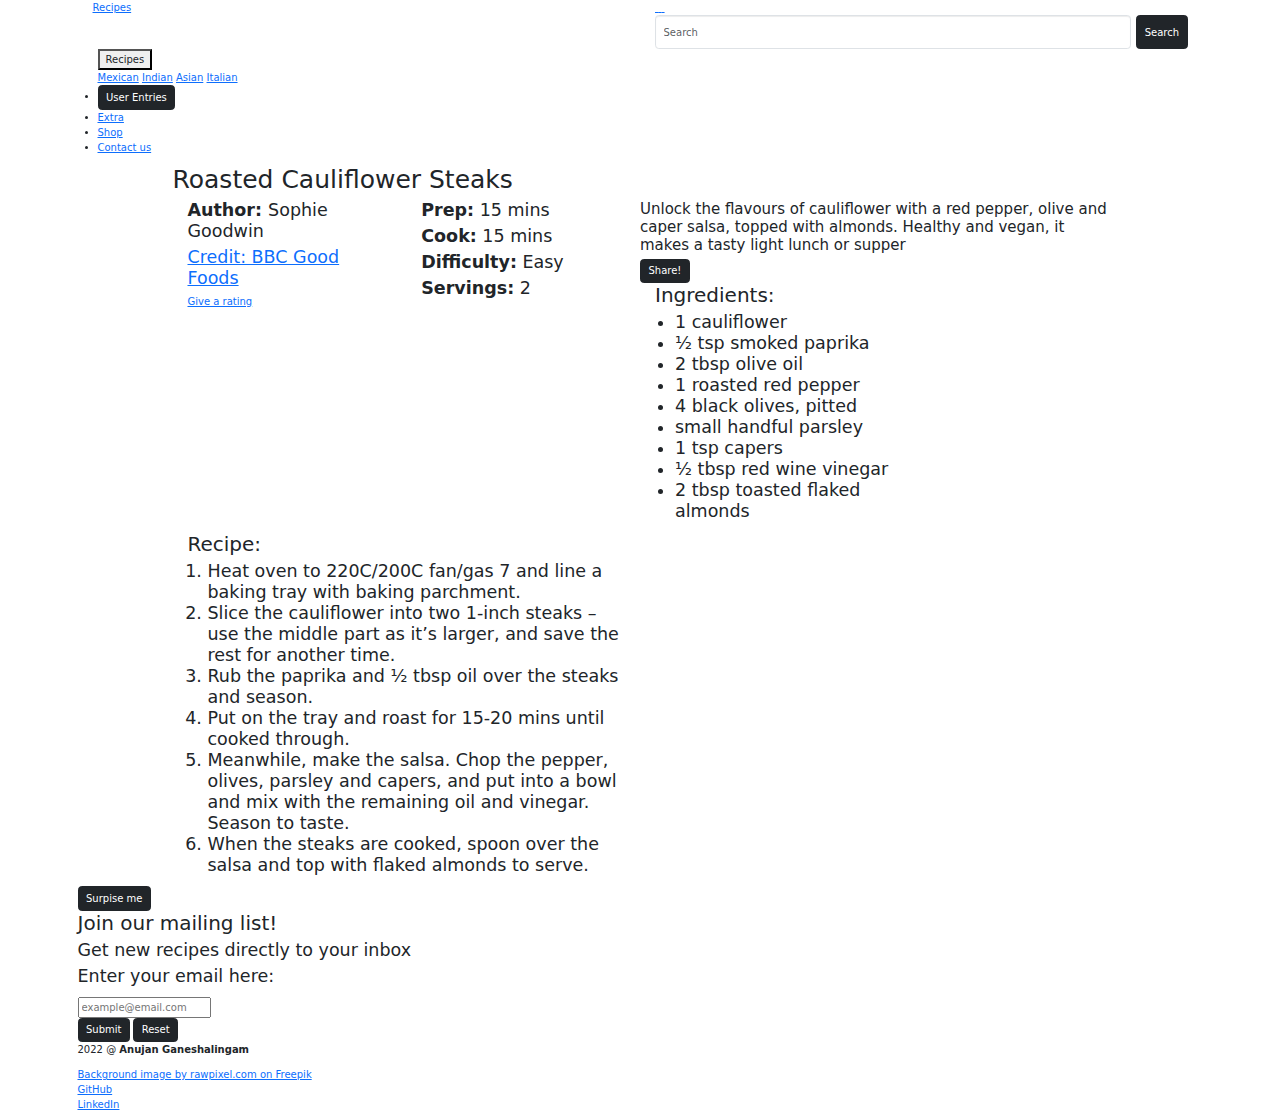
==== cauliflower.html @ fc008723 "Add files via upload" ====
<!DOCTYPE html>
<html>
	<head>
		<title>Cauliflower Steak</title>
		
		<!-- Meta Description for Search Engine Results -->
		<meta name="description" content="Can't decide what to make? Find a great recipe">
		<meta name="viewport" content="width=device-width, initial-scale=1">
		<link rel="stylesheet" href="https://maxcdn.bootstrapcdn.com/bootstrap/3.4.1/css/bootstrap.min.css">
		<script src="https://ajax.googleapis.com/ajax/libs/jquery/3.5.1/jquery.min.js"></script>
		<script src="https://maxcdn.bootstrapcdn.com/bootstrap/3.4.1/js/bootstrap.min.js"></script>

		<link href="https://cdn.jsdelivr.net/npm/bootstrap@5.1.3/dist/css/bootstrap.min.css" rel="stylesheet">
		<script src="https://cdn.jsdelivr.net/npm/bootstrap@5.1.3/dist/js/bootstrap.bundle.min.js"></script>

		<!-- Google Fonts integration: http://www.google.com/fonts -->
		<!-- <link href='http://fonts.googleapis.com/css?family=Open+Sans:400italic,400,700,300|Love+Ya+Like+A+Sister' rel='stylesheet' type='text/css'> -->
		<link rel="preconnect" href="https://fonts.googleapis.com">
		<link rel="preconnect" href="https://fonts.gstatic.com" crossorigin>
		<link href="https://fonts.googleapis.com/css2?family=Comfortaa:wght@300;400;600;700&family=Rubik+Maze&display=swap" rel="stylesheet">		


		<link href="https://fonts.googleapis.com/css2?family=Abril+Fatface&family=Fredoka+One&family=Righteous&display=swap" rel="stylesheet">

		<!-- Normalize to clean up & standardize the browser default styles: http://necolas.github.io/normalize.css/ -->
		<link rel="stylesheet" href="css/normalize.css">
		
		<!-- Custom CSS -->
		<link rel="stylesheet" href="css/style.css">

		<script type="text/javascript">
			function CheckOther(val){
				var element = document.getElementById('cuisineOther');
				var title = document.getElementById('cuisineOtherTitle');
				if(val=='Other'){
					element.style.display='block';
					title.style.display='block';	
				}	
				else
					element.style.display='none'
			}
		</script>

	</head>

	<body>
		<div class="container">		
			<div class="top">
				<div class ='col-sm-6' >
					<p id="logo"><a href="/index.html" title="Main Page">Recipes</a></p>
				</div>

				<div class="col-sm-6" id="links">
					<a class="icons" id="twitter" href="https://www.twitter.com">
						<img src="/images/twitter.png" alt="" width="30">
					</a>
					<a class="icons" href="https://www.facebook.com">
						<img src="/images/facebook.png" alt="" width="30">
					</a>
					<a class="icons" id="insta" href="https://www.instagram.com">
						<img src="/images/instagram.jpeg" alt="" width="35">
					</a>

					<a class="icons" href="#">
						<img src="/images/icon.png" alt="" width="30">

						

					</a>
					<!-- search bar -->
					<form class="d-flex">
						<input class="form-control me-2" type="text" placeholder="Search">
						<button class="btn btn-dark" type="button" id="search">Search</button>
					</form>
				</div>
			</div>
		</div>
			
		<div class="container">
			<div class="mainNav">
				<header class="main">
					<nav>
						<ul class="clearfix">
							<!-- dropdown menu -->
							<div class="dropdown">
								<button class="dropbtn">Recipes</button>
								<div class="dropdown-content">
									<a href="">Mexican</a>
									<a href="">Indian</a>
									<a href="">Asian</a>
									<a href="">Italian</a>
								</div>
							
							</div>

							<li>
							<div>
										<!-- Button trigger modal -->
								<button type="button" class="btn btn-dark" data-bs-toggle="modal" data-bs-target="#exampleModal" id="userBtn">
									User Entries
								</button>
 
								<div class="modal" id="exampleModal">
									<div class="modal-dialog modal-dialog-centered modal-lg">
										<div class="modal-content">

											<div class="modal-header">
												<!-- <h5 class="modal-title" id="exampleModalLabel"></h5> -->
												<button type="button" class="btn-close" data-bs-dismiss="modal" aria-label="Close">
												</button>
											</div>

											<div class="modal-body">
												<form>
													<fieldset>
														<legend>
															<h2>Enter your recipe here:</h2>
														</legend>
															<!-- <h3>Recipe Title</h3> -->
														<label for="recipeTitle" id="recipeName">
															<h3>Recipe title:</h3>
														</label> 
														<input type="text" id="recipeTitle" name="recipeTitle"> <br>

														<label for="recipe" id="recipe">
															<h3>Recipe:</h3>
														</label> 
														<textarea name="recipe" id="recipe" cols="70" rows="3"></textarea>


														<br>
														<label for="cuisine" id="cuisine">
															<h3>Cuisine:</h3>
														</label> 
														<select name="cuisine" id="cuisine" onchange="CheckOther(this.value);">
															<option>Select a cuisine:</option>
															<option value="Indian">Indian</option>
															<option value="Japanese">Japanese</option>
															<option value="French">French</option>
															<option value="Thai">Thai</option>
															<option value="Greek">Greek</option>
															<option value="Italian">Italian</option>
															<option value="Other">Other</option>
														</select>

														<label for="cuisineOtherTitle" id="cuisineOtherTitle" style="display:none;">
															<h3>Other cuisine:</h3>
														</label>
														<input type="text" name="cuisineOther" id="cuisineOther" style="display:none;" />
												

													
														<br>
														<label for="img" id="img">
															<h3>Upload an Image:</h3>
														</label> 
														<input type="file" id="img" name="img" accept="image/*">

													</fieldset>
													
												</form>
											</div>

											<div class="modal-footer">
												<button type="button" class="btn btn-secondary" data-bs-dismiss="modal">Close</button>
												<button type="button" class="btn btn-primary" data-bs-dismiss="modal" >Submit</button>
											</div>
										</div>
									</div>
								</div>
						
							</div>
							
							</li>
							<li><a href="">Extra</a></li>
							<li><a href="">Shop</a></li>
							<li><a href="">Contact us</a></li>
						
						</ul>
					</nav>
				</header>
			</div>
		</div><!-- end container -->





		<!-- ---------- Recipe Card ---------- -->
		<div class="container">
			<div class="recipe-card">
				<div class="row">
					<div class='col-sm-1'>

					</div>
					<div class="col-sm-10" id="recipe-card">
						<h1>Roasted Cauliflower Steaks</h1>
						
						<div class="col-sm-3">
							<h3><strong> Author: </strong> Sophie Goodwin</h3>
							<a href="https://www.bbcgoodfood.com/recipes/cauliflower-steaks-roasted-red-pepper-olive-salsa"><h3>Credit: BBC Good Foods</h3></a>
							<a href="#">Give a rating</a>
						</div>
						<div class="col-sm-3">
							<h3><strong>Prep:</strong> 15 mins</h3>
							<h3><strong>Cook:</strong> 15 mins</h3>
							<h3><strong>Difficulty:</strong> Easy</h3>
							<h3><strong>Servings:</strong> 2</h3>
						</div>

						<div>
							<h4>Unlock the flavours of cauliflower with a red pepper, olive and caper salsa, topped with almonds. Healthy and vegan, it makes a tasty light lunch or supper</h4>
							<a href="#"><button type="button" class="btn btn-dark" id="share">Share!</button></a>
						</div>
					
						<img src="images/cauliflower.webp" alt="">

						<div class="col-sm-4">
							<h2>Ingredients:</h2>
							<h3>
								<ul>
									<li>1 cauliflower</li>
									<li>½ tsp smoked paprika</li>
									<li>2 tbsp olive oil</li>
									<li>1 roasted red pepper</li>
									<li>4 black olives, pitted</li>
									<li>small handful parsley</li>
									<li>1 tsp capers</li>
									<li>½ tbsp red wine vinegar</li>
									<li>2 tbsp toasted flaked almonds</li>
								</ul>
							</h3>
						</div>

						<div class="col-sm-6">
							<h2>Recipe:</h2>
							<h3>
								<ol>
									<li>Heat oven to 220C/200C fan/gas 7 and line a baking tray with baking parchment. </li>
									<li>Slice the cauliflower into two 1-inch steaks – use the middle part as it’s larger, and save the rest for another time.</li>
									<li>Rub the paprika and ½ tbsp oil over the steaks and season. </li>
									<li>Put on the tray and roast for 15-20 mins until cooked through.</li>
									<li>Meanwhile, make the salsa. Chop the pepper, olives, parsley and capers, and put into a bowl and mix with the remaining oil and vinegar. 
										Season to taste. </li>
									<li>When the steaks are cooked, spoon over the salsa and top with flaked almonds to serve.</li>
								</ol>
							</h3>
						</div>

					</div>
				</div>
			</div>
		</div>
		

		


		
		<div class="container">
			<div class="mx-auto">
				<a href="#" class="random">
					<button type="button" class="btn btn-dark" id="random">
					Surpise me </button>
				</a>
			</div>
		</div>

		<div class="container">		
			<div class="mailing-list">
				<h2>Join our mailing list!</h2>
				<h3>Get new recipes directly to your inbox</h3>
				<form autocomplete="on">
					<label for="email"><h3>Enter your email here:</h3></label><br>
					<input type="email" id="email" name="email"
					placeholder="example@email.com"> <br>
					<!-- <input type="submit" value="Submit">  
					<input type="reset" value="Reset"> -->
					<button type="button" class="btn btn-dark">
						Submit </button>
					<button type="button" class="btn btn-dark">
						Reset </button>


				</form>
			</div>
		</div><!-- end container -->
		



		<footer class="main">
			<div class="container clearfix">
			
				<div id="uncopyright">
					<p> 2022 @ <strong>Anujan Ganeshalingam</strong></p>
					<a href="https://www.freepik.com/free-vector/white-gray-geometric-pattern-background-vector_18240979.htm#query=modern%20background&position=1&from_view=keyword"> Background image by rawpixel.com on Freepik</a>
				</div><!-- end uncopyright -->
				
				<div id="credits">
					<a href="https://www.github.com/anujang">GitHub</a><br>
					<a href="https://www.linkedin.com/in/anujang">LinkedIn</a>

				</div><!-- end credits -->
				
			</div><!-- end container -->
		</footer>
	</body>
</html>
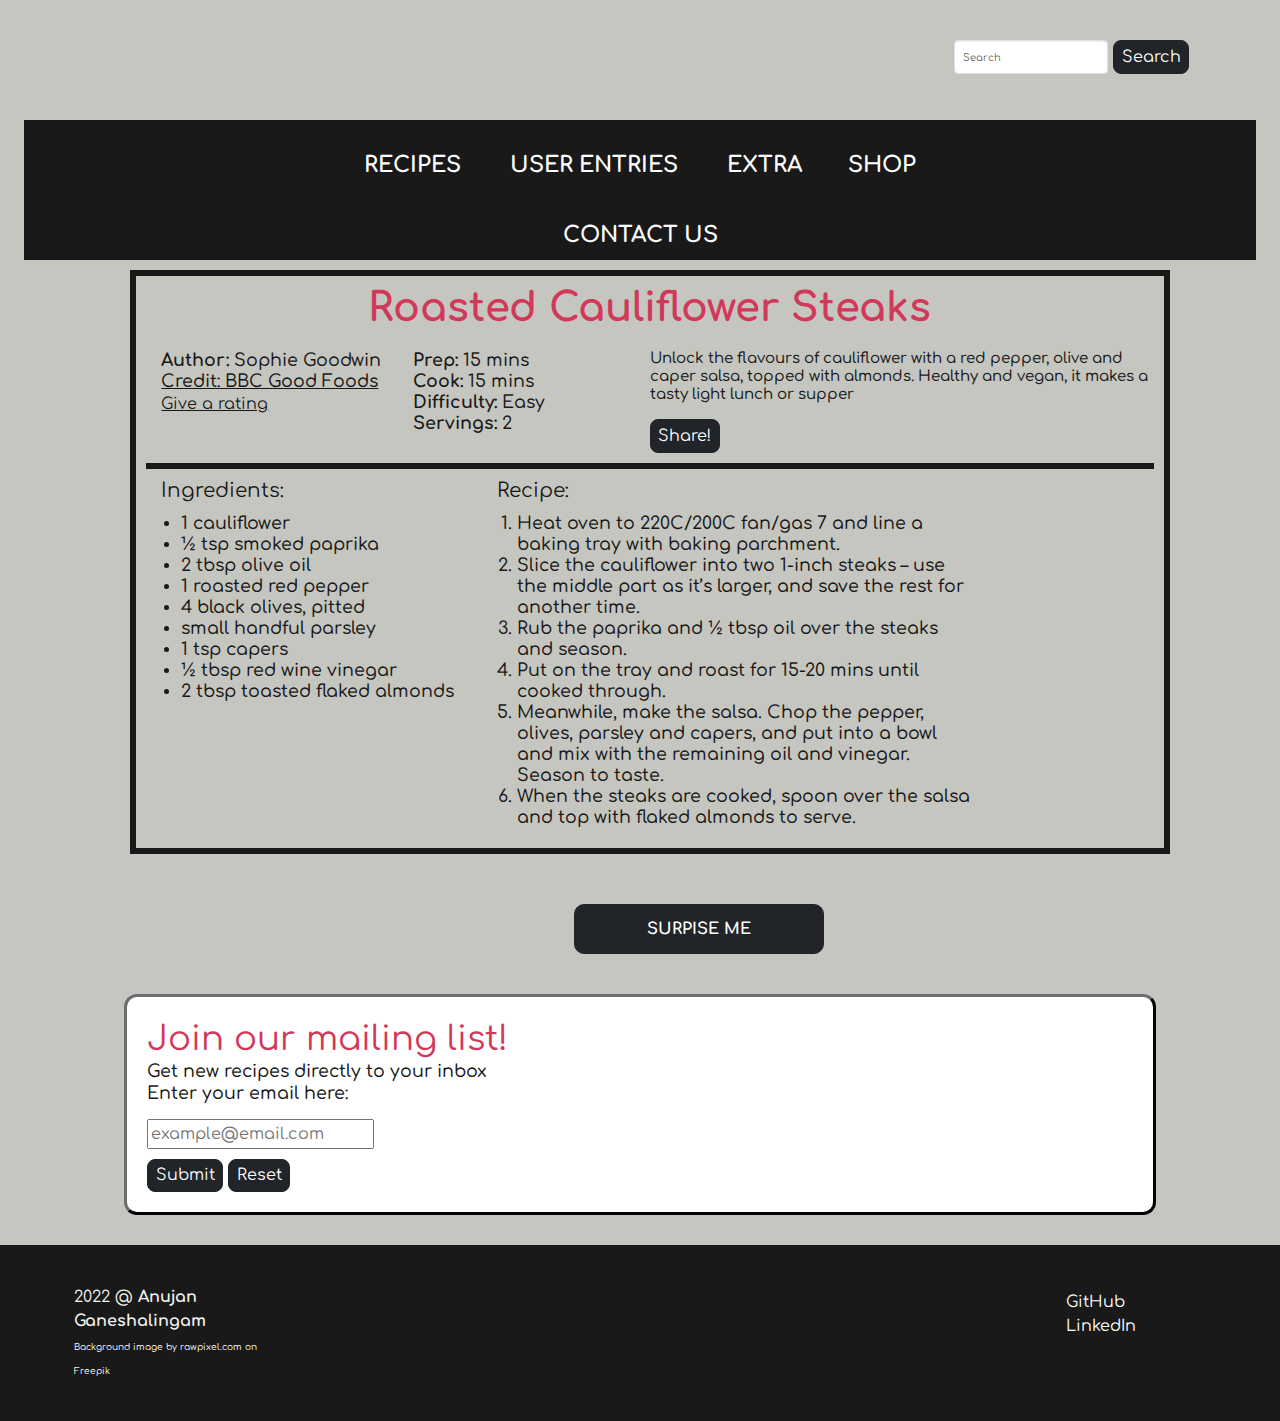
==== commit a9f20351: "Add files via upload" ====
--- a/cauliflower.html
+++ b/cauliflower.html
@@ -40,6 +40,7 @@
 					element.style.display='none'
 			}
 		</script>
+
 
 	</head>
 
@@ -259,12 +260,31 @@
 		
 		<div class="container">
 			<div class="mx-auto">
-				<a href="#" class="random">
+				<a href="/" class="random" id="randSelect" onclick="randomSelect()">
 					<button type="button" class="btn btn-dark" id="random">
 					Surpise me </button>
 				</a>
 			</div>
 		</div>
+
+
+
+		<script>
+			function randomSelect() {
+				const sites = [
+					'/zucchini.html',
+		 			'/halloumi.html',
+					 '/prawn.html',
+					'/mushroom.html',
+					'/crab.html'
+				];
+				let randInd = Math.floor(Math.random() * sites.length);
+				let randSite = sites[randInd];
+			return randSite
+			}
+			randSelected = randomSelect()
+			document.getElementById('randSelect').href = randSelected
+		</script>
 
 		<div class="container">		
 			<div class="mailing-list">
--- a/css/style.css
+++ b/css/style.css
@@ -0,0 +1,508 @@
+    html {
+        scroll-behavior: smooth;
+    }
+    
+    body {
+        /* background: #f2f3ee url('../images/bg-tile.gif') top left repeat; */
+        background: #c5c6c0 url('../images/bg1.jpg');
+        color: #191919;
+        -webkit-font-smoothing: antialiased;
+        text-rendering: optimizelegibility;
+        font-size: 16px;
+        /* font-family: 'Open Sans', "Helvetica Neue", Arial, sans-serif; */
+        font-family: 'Comfortaa';
+        margin: 0px;
+    }
+
+
+    /* ================== Main Container ====================== */
+
+
+    .container {
+        max-width: 1400px;
+        width: auto;
+        margin: 0 auto;
+        padding: 0px 24px;
+    }
+
+
+    /* ==================== Top Bar ========================= */
+    
+    .container .top #links .d-flex{
+        max-width:300px;
+        margin-top: 40px;
+        float: right;
+        margin-left: 6px;
+        margin-right: 10px;
+    }
+
+    input .form-control{
+        background-color: #191919;
+        color:#c5c6c0
+    }
+
+    #instagram{
+        margin-top: -2px;
+    }
+
+    #twitter{
+        margin : auto 100px;
+    }
+
+    .icons:hover{
+        opacity: 0.5;
+    }
+
+    .container .top .col-sm-6 #logo a{
+		display: block;
+		width: 400px;
+		height: 120px;
+		background: url('../images/tempLogo.png') center center no-repeat;
+		text-indent: -9999px;
+
+	}
+
+    /* hover opacity */
+    .container .top .col-sm-6 #logo a:hover {
+        padding: 0;
+        background: url('../images/tempLogo.png') center center no-repeat;
+        opacity: 0.5;
+    }
+    
+	.container .top #links .icons{
+		float: right;
+		margin: 4px;
+        margin-top: 45px;
+	}
+
+	
+
+    #search{
+        margin-right: 10px;
+    }
+
+
+    /* ==================== Nav Bar ========================= */
+
+    a:link{
+        text-decoration: none;
+    }
+
+    .mainNav{
+        font-size: 22px;
+    }
+
+	header nav {
+		text-align: center;
+        font-family: 'Comfortaa';
+
+	}
+	
+	header nav ul {
+		margin: 0;
+		padding:0 275px;
+		list-style: none;
+		display: inline-block;
+		line-height: 50px;
+		width:auto;
+		background-color: #191919;
+		color: white
+	}
+	
+
+	header nav ul li {
+		display: inline-block;
+		padding: 0 20px;
+	}
+	
+	header nav ul li a:hover {
+		color: #d13859;
+		padding-top: 20px;
+		/* background: url('../images/tiny-donut.png') top center no-repeat; */
+	}
+	
+	header nav ul li a {
+		text-transform: uppercase;
+		text-decoration: none;
+		font-weight: bold;
+	}
+
+
+
+    /* ==================== Dropdown ========================= */
+
+.dropbtn {
+	background-color: #191919;
+	color: white;
+	padding: 20px;
+	/* font-size: 20px; */
+	border: none;
+	text-transform: uppercase;
+	text-decoration: none;
+	font-weight: bold;
+    font-family: 'Comfortaa';
+
+  }
+  
+  /* The container <div> - needed to position the dropdown content */
+  .dropdown {
+	position: relative;
+	display: inline-block;
+  }
+  
+  /* Dropdown Content (Hidden by Default) */
+  .dropdown-content {
+	display: none;
+	position: absolute;
+	background-color: #191919;
+    
+	min-width: 160px;
+	/* box-shadow: 0px 8px 16px 0px rgba(0,0,0,0.2); */
+	z-index: 1;
+	margin-left: -10px;
+  }
+  
+  /* Links inside the dropdown */
+  .dropdown-content a {
+	color: rgb(255, 255, 255);
+	padding: 0px 8px;
+	text-decoration: none;
+	display: block;
+	text-transform: uppercase;
+	text-decoration: none;
+	font-weight: bold;
+  }
+  
+  /* Change color of dropdown links on hover */
+  .dropdown-content a:hover {background-color: #d13859;}
+  
+  /* Show the dropdown menu on hover */
+  .dropdown:hover .dropdown-content {display: block;}
+  
+  /* Change the background color of the dropdown button when the dropdown content is shown */
+  .dropdown:hover .dropbtn {
+	background-color: #191919;
+	color: #d13859; 
+    }
+
+    
+
+
+
+
+	/* =================== Body ==================== */
+
+
+    .welcomeContainer{
+        max-width: 1400px;
+        width: auto;
+        margin: 0 auto;
+        padding: 0px 22px;
+        position: relative;
+        text-align: center;
+        color: whitesmoke;
+    }
+
+    #secondaryText a:hover{
+        color: #d13859;
+    }
+
+    #welcome{
+        max-width: 1347px;
+        width:auto;
+        padding-left: 3px;
+        padding-right: 0px;
+    }
+
+    .welcomeText{
+        position: absolute;
+        top: 50%;
+        left: 50%;
+        transform: translate(-50%, -50%);
+        font-size: 130px;
+        font-family: 'Comfortaa';
+        font-weight: 400;
+        background-color: rgba(57, 56, 56, 0.6);
+        padding: 60px;
+        font-family: 'Abril Fatface', cursive;
+    }
+
+    #secondaryText{
+        font-size: 50px;
+    }
+
+    #subTitle{
+        text-align: center;
+        padding: 15px 0px;
+    }
+    
+    .card{
+        margin: auto;
+    }
+
+    .card-img-top:hover{
+        opacity: 0.6;
+    }
+
+    .card {
+        /* background-color: #c5c6c0; */
+        min-height: 540px ;
+        max-height: 540px;
+        max-width: 250px;
+    }
+    
+
+
+    #random{
+        margin: 40px 550px;
+        height: 50px;
+        width: 250px;
+        text-transform: uppercase;
+        text-decoration: none;
+        font-weight: bold;
+        font-size: 16px;
+        border-radius: 10px;
+	}
+
+    .btn-dark:hover{
+        color: #191919;
+        background-color: #f2f3ee;
+    }
+    
+    #seeMore{ 
+    margin-top: 10px;
+    }
+
+    #seeMoreZucc {
+        margin-top: 24px
+    }
+
+    .mailing-list{
+        margin: 0 100px 30px;
+        background-color: #ffffff;
+        padding: 20px;
+        border-style: outset;
+        border-radius: 13px;
+        border-color: #191919;
+    }
+
+    
+
+	/* =================== Modal ==================== */
+
+
+    #userBtn{
+		margin: 3px;
+		padding: 0px 0px;
+        padding-bottom: 2px;
+		list-style: none;
+		display: inline-block;
+		line-height: 50px;
+		width:auto;
+		background-color: #191919;
+		color: white;
+        border: #191919;
+        text-transform: uppercase;
+		text-decoration: none;
+		font-weight: bold;
+        font-size: 22px;
+    }
+
+    #userBtn:hover{
+        color: #d13859;
+    }
+
+    .modal-body{
+        color: #191919;
+    }
+
+    .modal-body #recipe{
+        max-width: 400px;
+    }
+
+
+    #cuisineOther{
+        margin: auto;
+    }
+
+    #img{
+        margin:auto;
+    }
+
+    .card{
+        border-style: solid;
+        border-color: #191919;
+    }
+
+
+
+
+    
+	/* =================== Mailing List ==================== */
+
+
+    #email{
+        margin:10px 0px;
+    }
+
+
+	/* =================== Footer ==================== */
+    
+    
+    footer.main {
+        background: #191919 top left repeat;
+        color: #f2f3ee;
+        padding: 30px 0;
+    }
+    footer.main a:hover {
+        color: #f2f3ee;
+    }
+    
+    #uncopyright, #credits {
+        width: 240px;
+        float: left;
+        padding: 10px 0 10px 50px;
+    }
+    
+    /* #uncopyright {
+        background: url('../images/icon-recycle.png') center left no-repeat;
+    } */
+
+    #uncopyright a {
+        font-size: 9px
+    }
+    
+    #credits {
+        background: url('../images/icon-apple.png') center left no-repeat;
+        float: right;
+        margin-top: 5px;
+    }
+    
+    
+    
+    .clearfix:after {
+        visibility: hidden;
+        display: block;
+        content: "";
+        clear: both;
+        height: 0;
+    }
+    * html .group             { zoom: 1; } /* IE6 */
+    *:first-child+html .group { zoom: 1; } /* IE7 */
+
+
+
+    /* =================== Typography ==================== */
+    
+    h1, h2 {
+        /* font-family: 'Love Ya Like A Sister', cursive; */
+        font-family: 'Comfortaa';
+        color: #d13859;
+        font-size: 40px;
+        font-weight: normal;
+        line-height: 44px;
+        margin: 0;
+    }
+    
+    h1 {
+        text-align: center;
+        background: url('../images/header-divider.png') bottom center no-repeat;
+        padding: 0 0 20px;
+    }
+    
+    h1 em {
+        color: #191919;
+        font-style: normal;
+    }
+    
+    h2 {
+        font-size: 34px;
+    }
+    
+    h3 {
+        margin: 0;
+    }
+    
+    p.lead {
+        font-size: 30px;
+        font-weight: 300;
+        text-align: center;
+        margin: 10px 0;
+    }
+    
+    p {
+        margin: 0;
+    }
+    
+    a:link {
+        color: #ffffff;
+    }
+    
+    a:visited {
+        color: #ffffff;
+    }
+    
+    a:hover {
+        color: #191919;
+    }
+    
+    hr {
+        border: none;
+        height: 33px;
+        width: 333px;
+        margin: 30px auto;
+        background: url('../images/divider.png') center center no-repeat;
+    }
+
+    .btn {
+        font-size: 16px;
+        border-radius: 8px;
+    }
+
+    
+
+
+        /* =================== Recipe Pages ==================== */
+
+    #recipe-card{
+        border-style: solid;
+        border-color: #191919;
+        border-width: 6px;
+        margin: 10px;
+
+        padding: 10px;
+    }
+
+    /* .recipe-card h1, h2, h3, h4, a{
+        padding: 3px;
+    } */
+
+    #share{
+        margin: 10px 0
+    }
+
+    .recipe-card h1{
+        font-weight: 900;
+    }
+
+    #recipe-card a{
+        color: #191919;
+        text-decoration:underline;
+    }
+
+    #recipe-card h2{
+        font-size: 20px;
+        color: #191919;
+    }
+
+    #recipe-card h3{
+        color: #191919;
+    }
+
+    .container .recipe-card .row img{
+        display: block;
+        margin: auto;
+        border-style: solid;
+        border-color: #191919;
+        border-width: 3px;
+    }